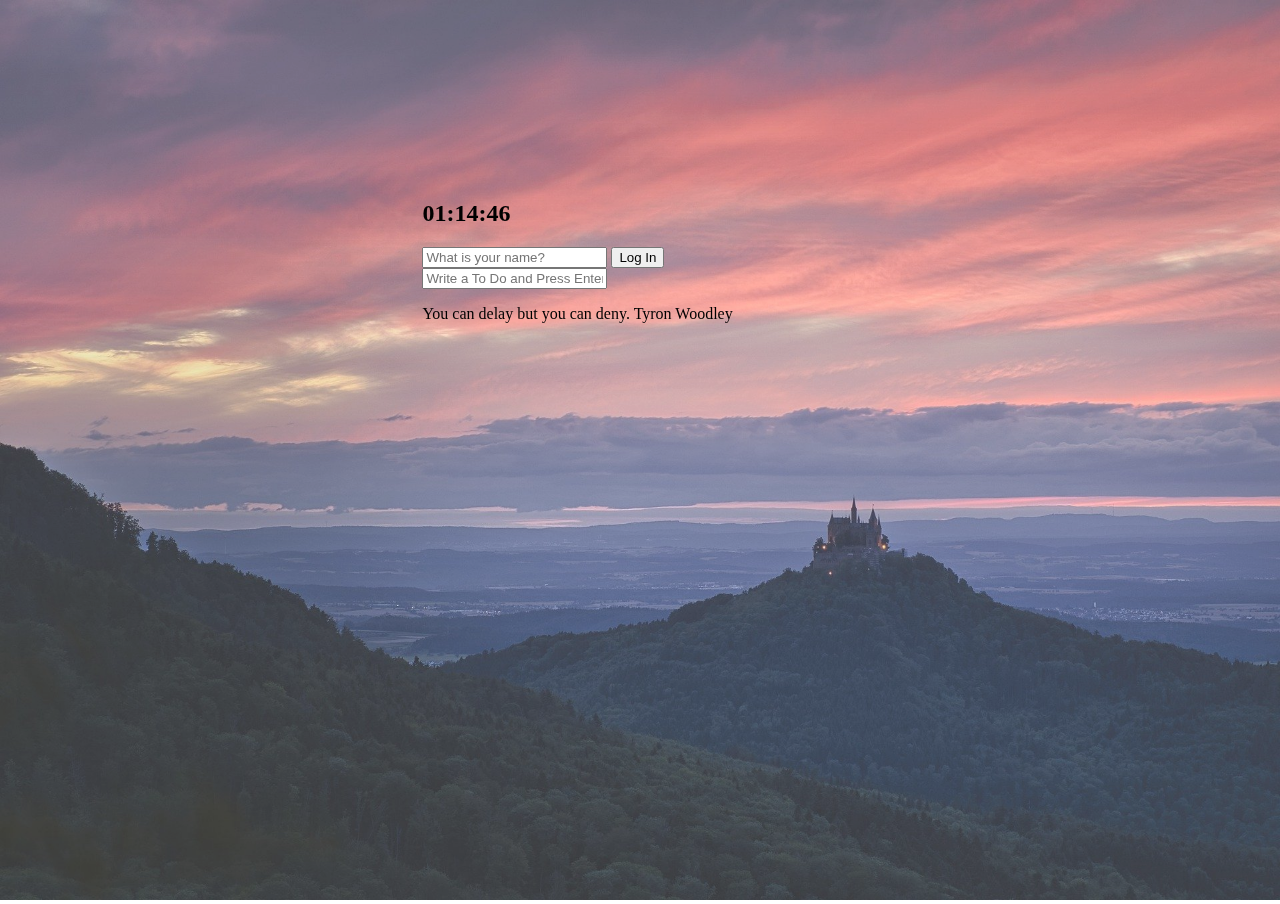
==== index.html @ 2f518f3a "Initial commit" ====
<!DOCTYPE html>
<html lang="en">
  <head>
    <meta charset="UTF-8" />
    <meta http-equiv="X-UA-Compatible" content="IE=edge" />
    <meta name="viewport" content="width=device-width, initial-scale=1.0" />
    <link rel="stylesheet" href="css/style.css" />
    <title>Momentum</title>
  </head>
  <body>
    <div id="container">
      <h2 id="clock">00:00:00</h2>
      <form id="login-form" class="hidden">
        <input
          required
          maxlength="15"
          type="text"
          placeholder="What is your name?"
        />
        <button>Log In</button>
      </form>
      <h1 id="greeting" class="hidden"></h1>
      <form id="todo-form">
        <input
          type="text"
          placeholder="Write a To Do and Press Enter"
          required
        />
      </form>
      <ul id="todo-list"></ul>
      <div id="quote">
        <span></span>
        <span></span>
      </div>
      <div id="weather">
        <span></span>
        <span></span>
      </div>
    </div>
    <script src="js/greetings.js"></script>
    <script src="js/clock.js"></script>
    <script src="js/quotes.js"></script>
    <script src="js/todo.js"></script>
    <script src="js/weather.js"></script>
    <script src="js/background.js"></script>
  </body>
</html>
---- css/style.css ----
* {
  box-sizing: border-box;
}

body {
  margin: 0;
  width: 100vw;
  height: 100vh;
}

img {
  width: 100vw;
  height: 100vh;
  opacity: 0.8;
}

#container {
  position: fixed;
  top: 20%;
  left: 33%;
  right: 33%;
  z-index: 1;
}

.hidden {
  display: none;
}
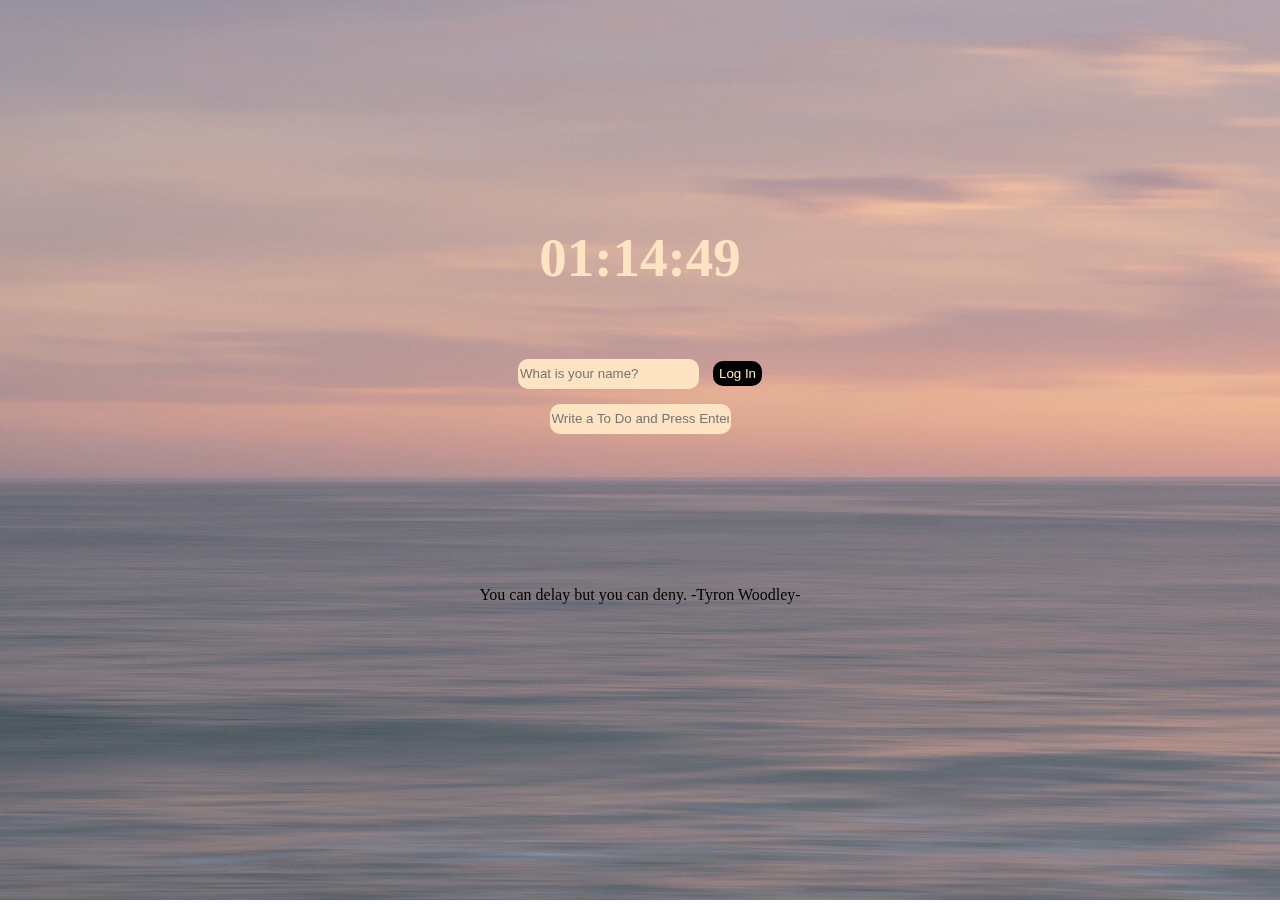
==== commit ac1f5e35: "2021.08.26" ====
--- a/index.html
+++ b/index.html
@@ -10,29 +10,31 @@
   <body>
     <div id="container">
       <h2 id="clock">00:00:00</h2>
-      <form id="login-form" class="hidden">
-        <input
-          required
-          maxlength="15"
-          type="text"
-          placeholder="What is your name?"
-        />
-        <button>Log In</button>
-      </form>
-      <h1 id="greeting" class="hidden"></h1>
-      <form id="todo-form">
-        <input
-          type="text"
-          placeholder="Write a To Do and Press Enter"
-          required
-        />
-      </form>
-      <ul id="todo-list"></ul>
-      <div id="quote">
+      <div id="weather">
         <span></span>
         <span></span>
       </div>
-      <div id="weather">
+      <div class="inputlist-container">
+        <form id="login-form" class="hidden">
+          <input
+            required
+            maxlength="15"
+            type="text"
+            placeholder="What is your name?"
+          />
+          <button>Log In</button>
+        </form>
+        <h1 id="greeting" class="hidden"></h1>
+        <form id="todo-form">
+          <input
+            type="text"
+            placeholder="Write a To Do and Press Enter"
+            required
+          />
+        </form>
+        <ul id="todo-list"></ul>
+      </div>
+      <div id="quote">
         <span></span>
         <span></span>
       </div>
--- a/css/style.css
+++ b/css/style.css
@@ -25,3 +25,58 @@
 .hidden {
   display: none;
 }
+
+#clock,
+#greeting {
+  text-align: center;
+  color: bisque;
+}
+
+#clock {
+  font-size: 55px;
+  margin-bottom: 20px;
+}
+
+#login-form {
+  margin-top: 50px;
+}
+
+#todo-form {
+  margin-top: 15px;
+}
+
+#weather {
+  text-align: center;
+  margin-bottom: 10px;
+}
+
+#quote {
+  margin-top: 120px;
+  text-align: center;
+}
+
+.inputlist-container {
+  display: flex;
+  flex-direction: column;
+  align-items: center;
+}
+
+input {
+  border-radius: 10px;
+  border: none;
+  height: 30px;
+  background-color: bisque;
+}
+
+input:focus {
+  outline: none;
+}
+
+button {
+  margin-left: 10px;
+  border: none;
+  border-radius: 10px;
+  height: 25px;
+  background-color: black;
+  color: bisque;
+}
